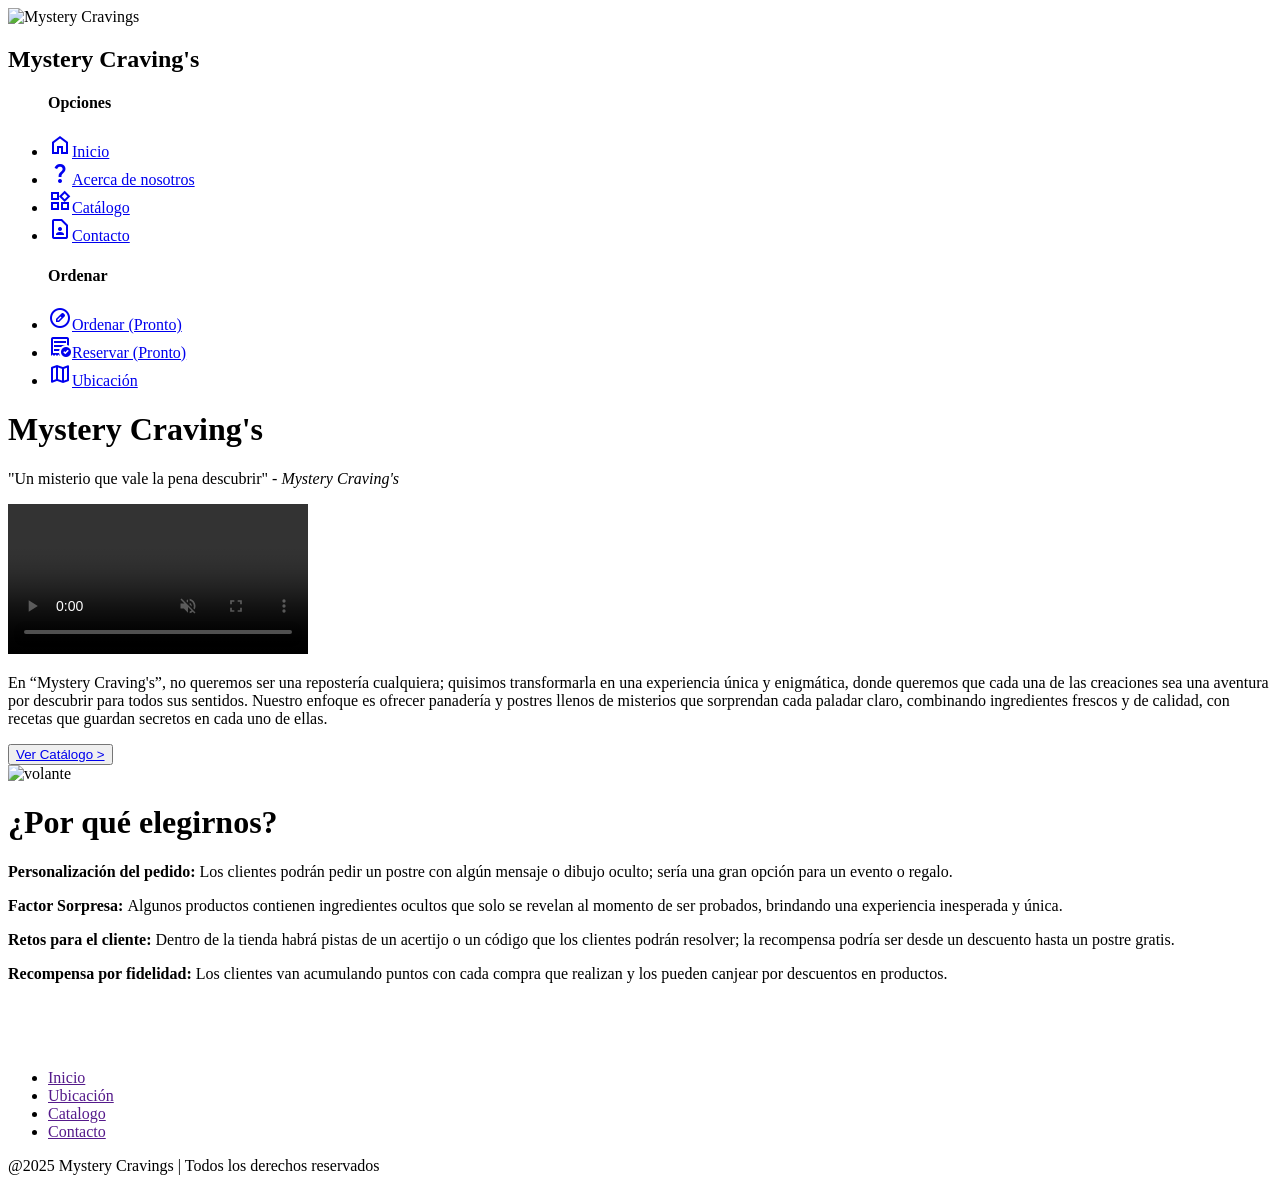
==== Index.html @ 8db74a21 "Create Index.html" ====
<!DOCTYPE html>
<html lang="es">
<head>
    <meta charset="UTF-8">
    <meta name="viewport" content="width=device-width, initial-scale=1.0">
    <title>Mystery Craving's</title>
    <!--PARA LOS ICONOS EN GOOGLE-->
    <link rel="stylesheet" href="https://fonts.googleapis.com/css2?family=Material+Symbols+Outlined:opsz,wght,FILL,GRAD@20..48,100..700,0..1,-50..200" />
    <link rel="stylesheet" href="estilos.css">
    <link rel="shortcut icon" href="MCLOGO.ico" type="image/x-icon">
</head>
<body>
<aside class="Barra-Lateral">
<div class="Barra-lateral_encabezado">
    <img src="MCLOGO.png" alt="Mystery Cravings">
    <h2>Mystery Craving's</h2>
</div>
<!--EL MENÚ SERÁ LATERAL-->
<ul class="barra_links">
    <h4>Opciones</h4>
    <li>
        <a href="Index.html"><span class="material-symbols-outlined">
            home
            </span>Inicio</a>
    </li>
    <li>
        <a href="Nosotros.html"><span class="material-symbols-outlined">
            question_mark
            </span>Acerca de nosotros</a>
    </li>
    <li>
        <a href="catalogo.html"><span class="material-symbols-outlined">
            widgets
            </span>Catálogo</a>
    </li>
    <li>
        <a href="contacto.html"><span class="material-symbols-outlined">
            contact_page
            </span>Contacto</a>
    </li>
    <h4>Ordenar</h4>
    <li>
        <a href="#"><span class="material-symbols-outlined">
            draft_orders
            </span>Ordenar (Pronto)</a>
    </li>
    <li>
        <a href="#"><span class="material-symbols-outlined">
            order_approve
            </span>Reservar (Pronto)</a>
    </li>
    <li>
        <a href="ubicacion.html"><span class="material-symbols-outlined">
            map
            </span>Ubicación</a>
    </li>
</ul>
</aside>
<!--AQUI TERMINA EL MENU Y EMPIEZA YA EL RESTO DE LA PAGINA-->
<h1>Mystery Craving's</h1>
<p class="eslogan">"Un misterio que vale la pena descubrir" - <i>Mystery Craving's</i></p>
    <video id="video" autoplay muted controls>
        <source src="My Movie.mp4" type="video/mp4">
    </video>
<!--QUE DESTACA A MYSTERY CRAVINGS-->
<P class="propuesta">En “Mystery Craving's”, no queremos ser una repostería cualquiera; quisimos transformarla en una experiencia única y enigmática, donde queremos que cada una de las creaciones sea una aventura por descubrir para todos sus sentidos. Nuestro enfoque es ofrecer panadería y postres llenos de misterios que sorprendan cada paladar claro, combinando ingredientes frescos y de calidad, con recetas que guardan secretos en cada uno de ellas.</P>
<!--BOTONES-->
<button  class="vercatalogo"><a href="catalogo.html">Ver Catálogo   ></a></button>
<!--VOLANTE PUBLICITARIO-->
<div class="volante">
    <img src="volante.jpg" alt="volante" width="900px">
</div>

<!--NOS DIFERENCIAMOS DE...-->
<h1 class="elegirnos">¿Por qué elegirnos?</h1>
<P class="diferenciamos"><b>Personalización del pedido: </b>Los clientes podrán pedir un postre con algún mensaje o dibujo oculto; sería una gran opción para un evento o regalo.</P>
<P class="diferenciamosDos"><b>Factor Sorpresa: </b> Algunos productos contienen ingredientes ocultos que solo se revelan al momento de ser probados, brindando una experiencia inesperada y única.</P>
<P class="diferenciamos"><b>Retos para el cliente: </b>Dentro de la tienda habrá pistas de un acertijo o un código que los clientes podrán resolver; la recompensa podría ser desde un descuento hasta un postre gratis.</P>
<P class="diferenciamosDos"><b>Recompensa por fidelidad: </b>Los clientes van acumulando puntos con cada compra que realizan y los pueden canjear por descuentos en productos.</P>

<br><br><br>



<!--AQUI VA EL PIE DE LA PAGINA -->
<footer class="Pie-Pagina">

    <ul class="menu">
        <li class="menupie">
          <a href="" class="menu-icono"> Inicio </a>
        </li>

        <li class="menupie">
            <a href="" class="menu-icono"> Ubicación</a>
          </li>

          <li class="menupie">
            <a href="" class="menu-icono"> Catalogo</a>
          </li>

          <li class="menupie">
            <a href="" class="menu-icono"> Contacto </a>
          </li>
      </ul>
      <p class="derechos">@2025 Mystery Cravings | Todos los derechos reservados</p>
</footer>
</body>
</html>
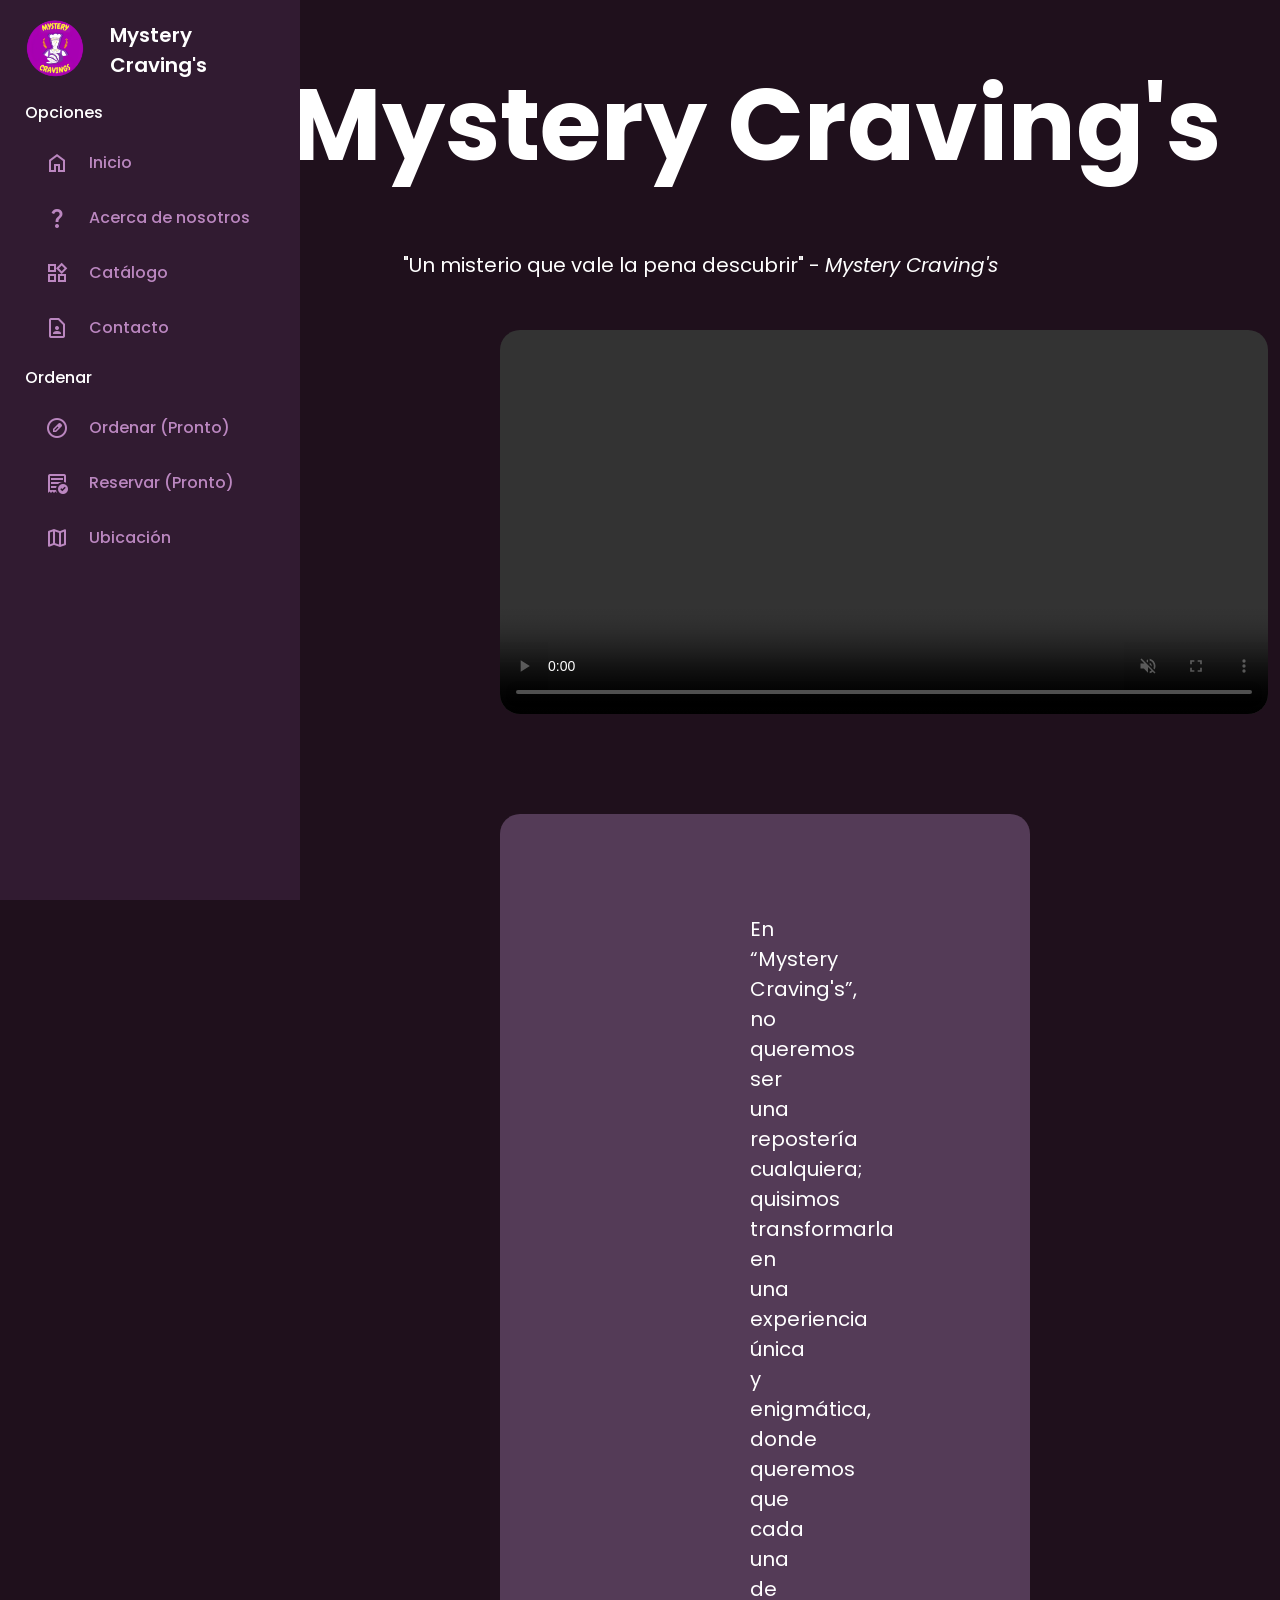
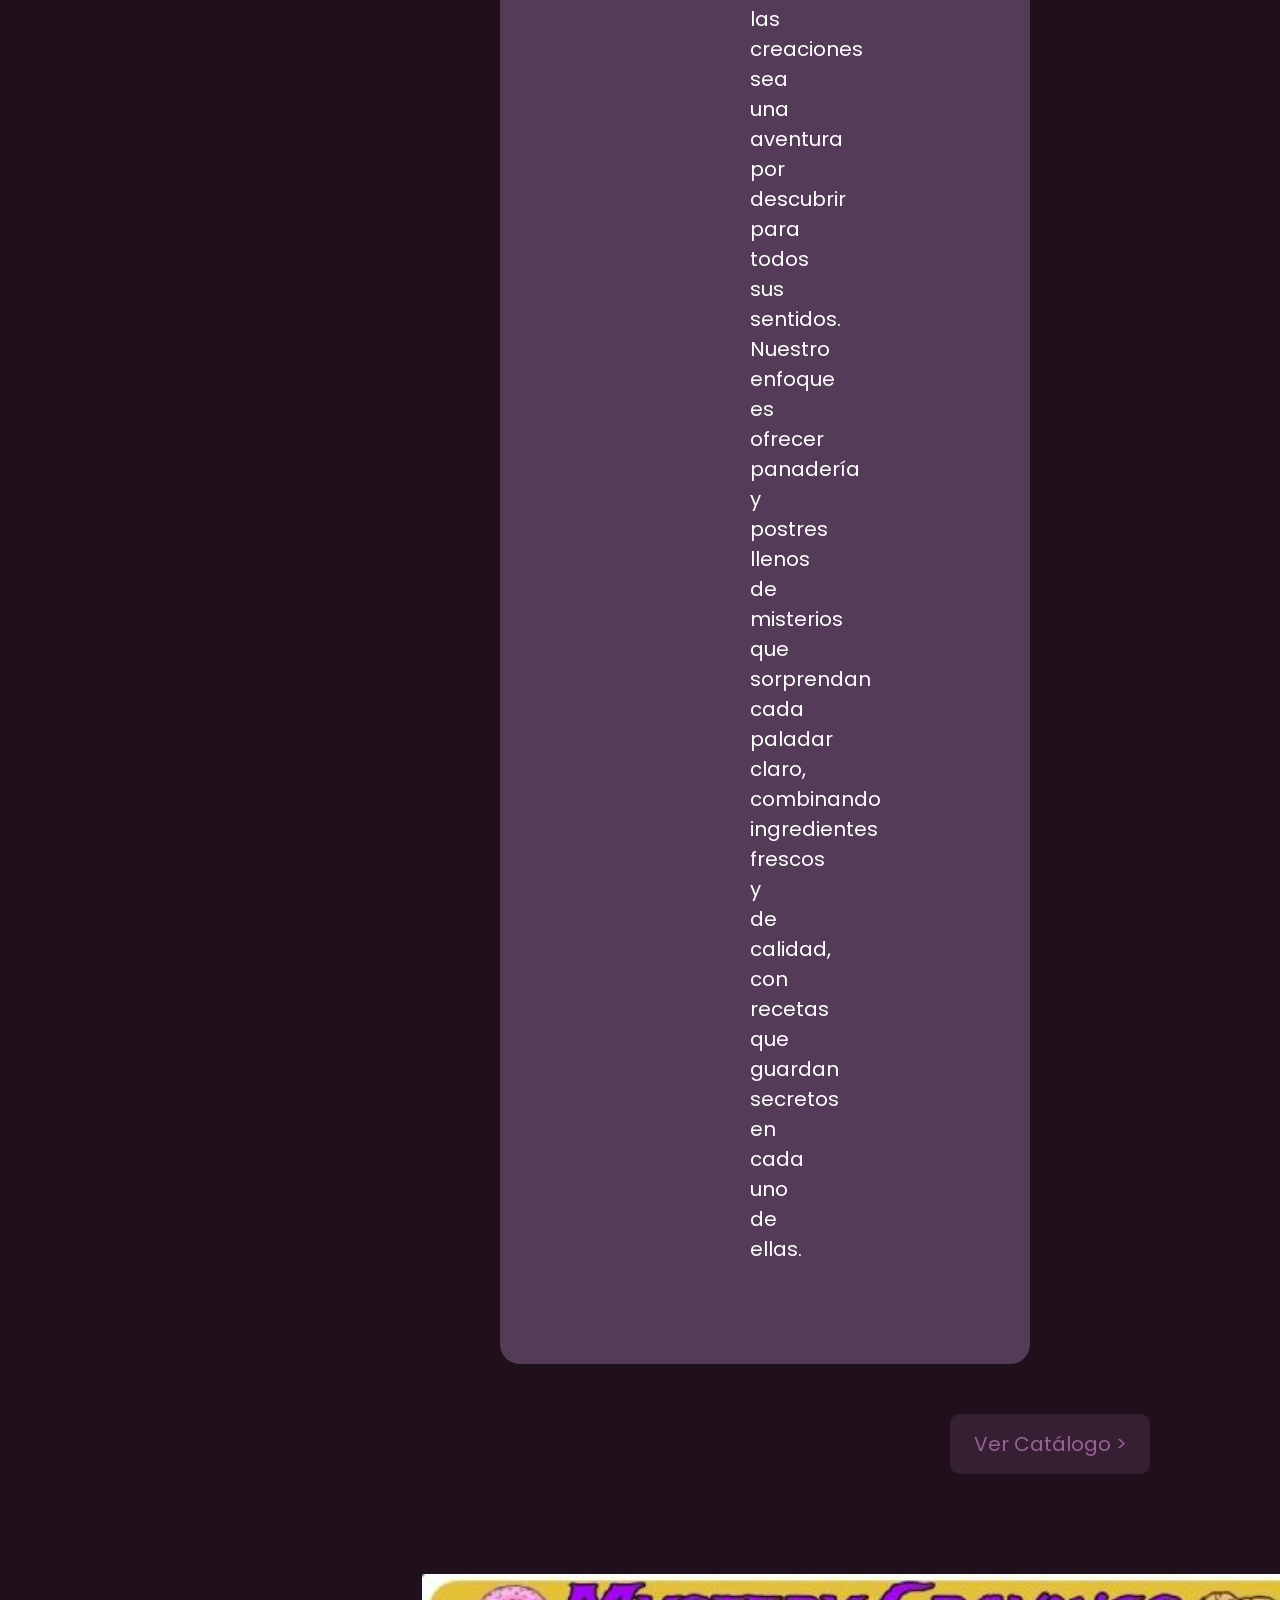
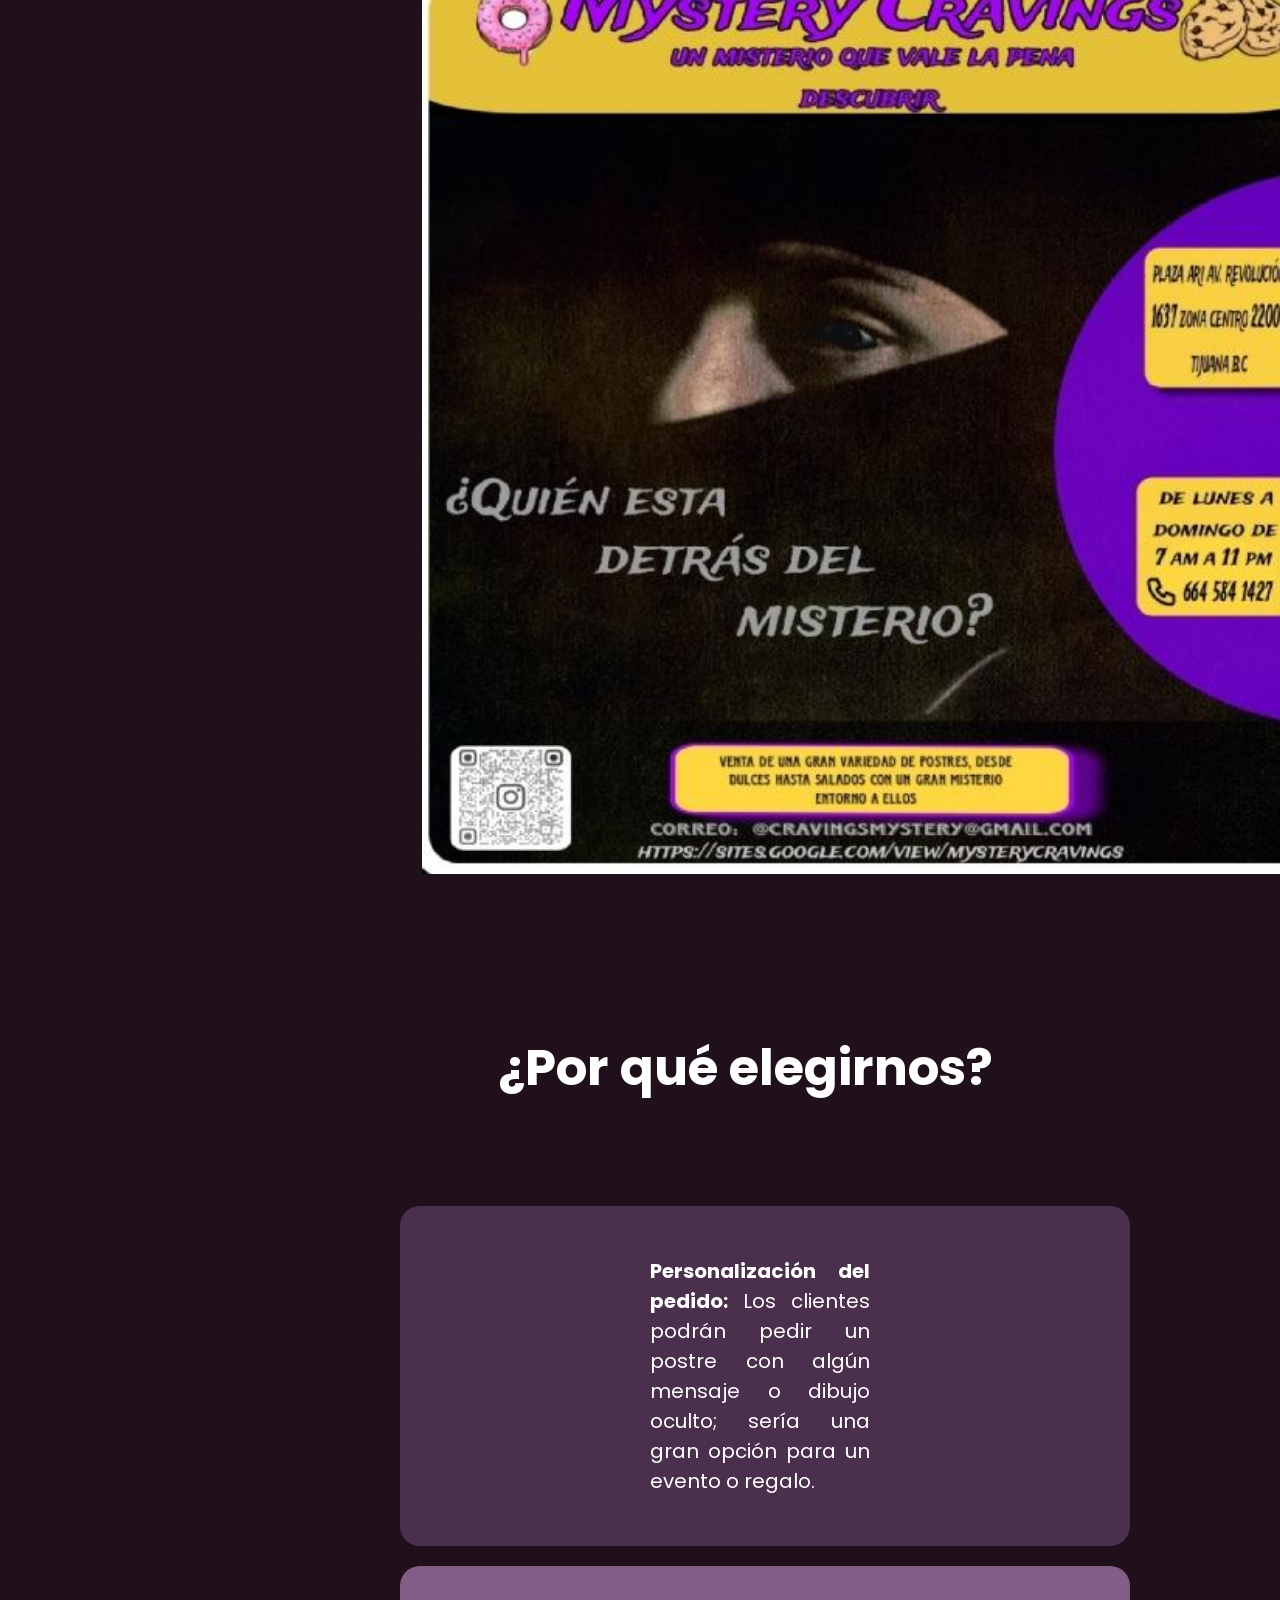
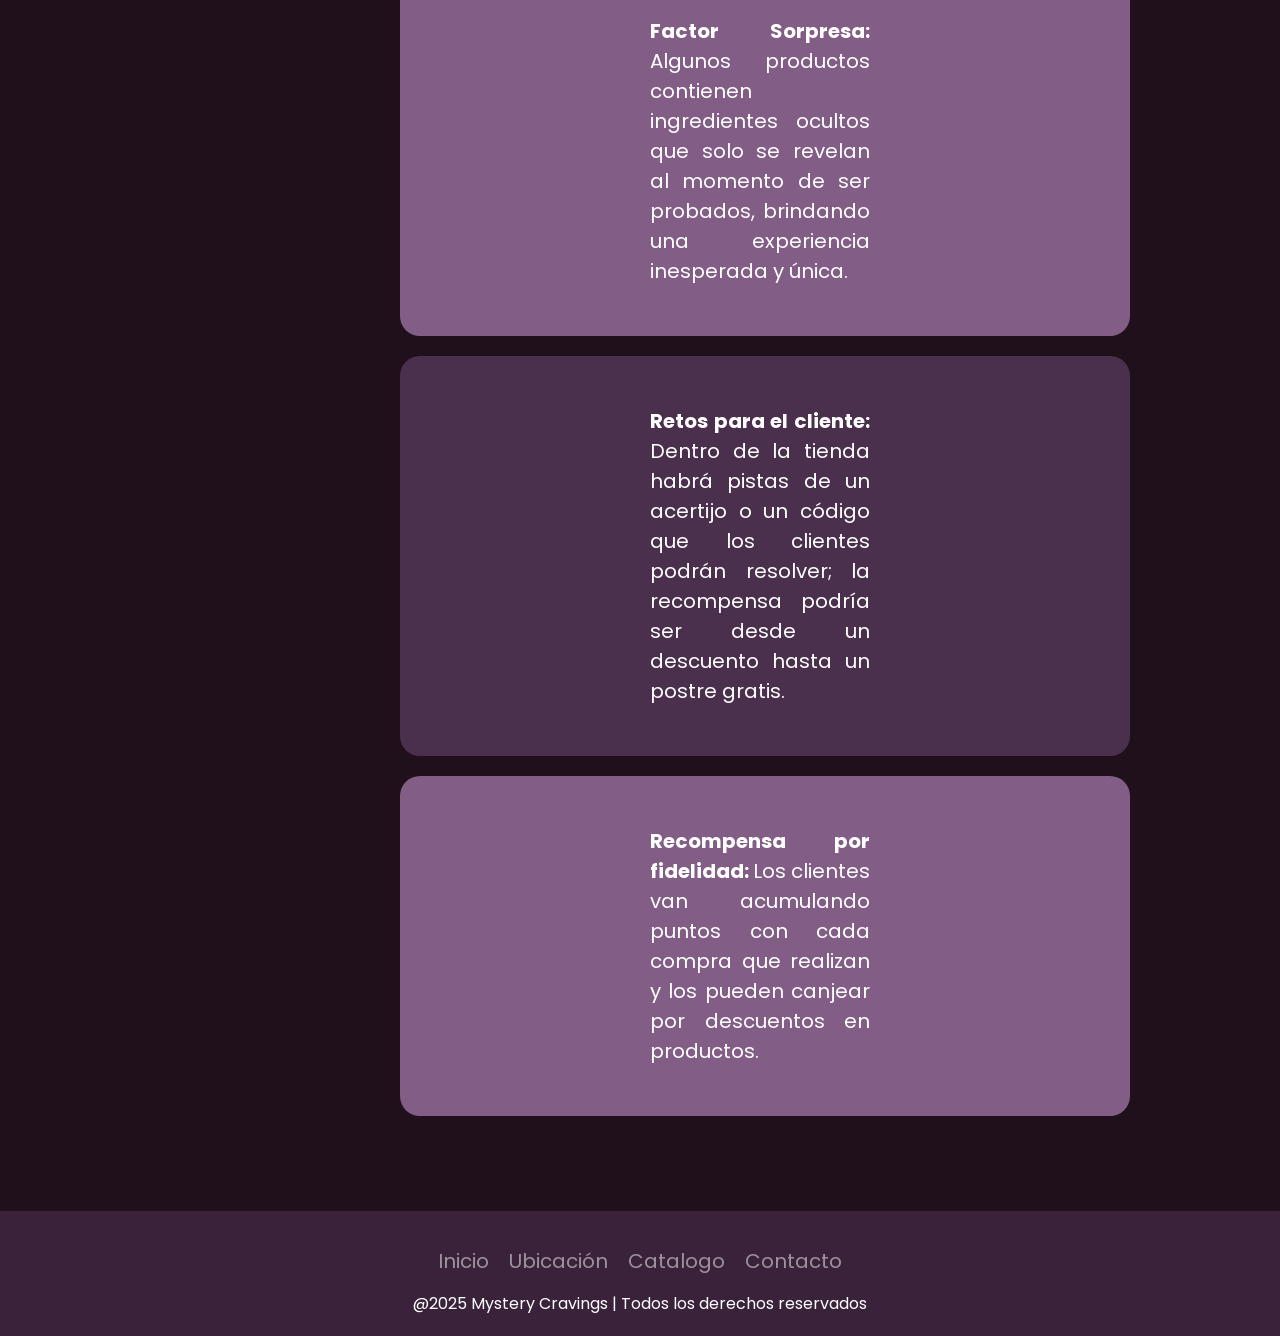
==== commit 40ce08e4: "Add files via upload" ====
--- a/Index.html
+++ b/Index.html
@@ -1,108 +1,108 @@
-<!DOCTYPE html>
-<html lang="es">
-<head>
-    <meta charset="UTF-8">
-    <meta name="viewport" content="width=device-width, initial-scale=1.0">
-    <title>Mystery Craving's</title>
-    <!--PARA LOS ICONOS EN GOOGLE-->
-    <link rel="stylesheet" href="https://fonts.googleapis.com/css2?family=Material+Symbols+Outlined:opsz,wght,FILL,GRAD@20..48,100..700,0..1,-50..200" />
-    <link rel="stylesheet" href="estilos.css">
-    <link rel="shortcut icon" href="MCLOGO.ico" type="image/x-icon">
-</head>
-<body>
-<aside class="Barra-Lateral">
-<div class="Barra-lateral_encabezado">
-    <img src="MCLOGO.png" alt="Mystery Cravings">
-    <h2>Mystery Craving's</h2>
-</div>
-<!--EL MENÚ SERÁ LATERAL-->
-<ul class="barra_links">
-    <h4>Opciones</h4>
-    <li>
-        <a href="Index.html"><span class="material-symbols-outlined">
-            home
-            </span>Inicio</a>
-    </li>
-    <li>
-        <a href="Nosotros.html"><span class="material-symbols-outlined">
-            question_mark
-            </span>Acerca de nosotros</a>
-    </li>
-    <li>
-        <a href="catalogo.html"><span class="material-symbols-outlined">
-            widgets
-            </span>Catálogo</a>
-    </li>
-    <li>
-        <a href="contacto.html"><span class="material-symbols-outlined">
-            contact_page
-            </span>Contacto</a>
-    </li>
-    <h4>Ordenar</h4>
-    <li>
-        <a href="#"><span class="material-symbols-outlined">
-            draft_orders
-            </span>Ordenar (Pronto)</a>
-    </li>
-    <li>
-        <a href="#"><span class="material-symbols-outlined">
-            order_approve
-            </span>Reservar (Pronto)</a>
-    </li>
-    <li>
-        <a href="ubicacion.html"><span class="material-symbols-outlined">
-            map
-            </span>Ubicación</a>
-    </li>
-</ul>
-</aside>
-<!--AQUI TERMINA EL MENU Y EMPIEZA YA EL RESTO DE LA PAGINA-->
-<h1>Mystery Craving's</h1>
-<p class="eslogan">"Un misterio que vale la pena descubrir" - <i>Mystery Craving's</i></p>
-    <video id="video" autoplay muted controls>
-        <source src="My Movie.mp4" type="video/mp4">
-    </video>
-<!--QUE DESTACA A MYSTERY CRAVINGS-->
-<P class="propuesta">En “Mystery Craving's”, no queremos ser una repostería cualquiera; quisimos transformarla en una experiencia única y enigmática, donde queremos que cada una de las creaciones sea una aventura por descubrir para todos sus sentidos. Nuestro enfoque es ofrecer panadería y postres llenos de misterios que sorprendan cada paladar claro, combinando ingredientes frescos y de calidad, con recetas que guardan secretos en cada uno de ellas.</P>
-<!--BOTONES-->
-<button  class="vercatalogo"><a href="catalogo.html">Ver Catálogo   ></a></button>
-<!--VOLANTE PUBLICITARIO-->
-<div class="volante">
-    <img src="volante.jpg" alt="volante" width="900px">
-</div>
-
-<!--NOS DIFERENCIAMOS DE...-->
-<h1 class="elegirnos">¿Por qué elegirnos?</h1>
-<P class="diferenciamos"><b>Personalización del pedido: </b>Los clientes podrán pedir un postre con algún mensaje o dibujo oculto; sería una gran opción para un evento o regalo.</P>
-<P class="diferenciamosDos"><b>Factor Sorpresa: </b> Algunos productos contienen ingredientes ocultos que solo se revelan al momento de ser probados, brindando una experiencia inesperada y única.</P>
-<P class="diferenciamos"><b>Retos para el cliente: </b>Dentro de la tienda habrá pistas de un acertijo o un código que los clientes podrán resolver; la recompensa podría ser desde un descuento hasta un postre gratis.</P>
-<P class="diferenciamosDos"><b>Recompensa por fidelidad: </b>Los clientes van acumulando puntos con cada compra que realizan y los pueden canjear por descuentos en productos.</P>
-
-<br><br><br>
-
-
-
-<!--AQUI VA EL PIE DE LA PAGINA -->
-<footer class="Pie-Pagina">
-
-    <ul class="menu">
-        <li class="menupie">
-          <a href="" class="menu-icono"> Inicio </a>
-        </li>
-
-        <li class="menupie">
-            <a href="" class="menu-icono"> Ubicación</a>
-          </li>
-
-          <li class="menupie">
-            <a href="" class="menu-icono"> Catalogo</a>
-          </li>
-
-          <li class="menupie">
-            <a href="" class="menu-icono"> Contacto </a>
-          </li>
-      </ul>
-      <p class="derechos">@2025 Mystery Cravings | Todos los derechos reservados</p>
-</footer>
-</body>
-</html>
+<!DOCTYPE html>
+<html lang="es">
+<head>
+    <meta charset="UTF-8">
+    <meta name="viewport" content="width=device-width, initial-scale=1.0">
+    <title>Mystery Craving's</title>
+    <!--PARA LOS ICONOS EN GOOGLE-->
+    <link rel="stylesheet" href="https://fonts.googleapis.com/css2?family=Material+Symbols+Outlined:opsz,wght,FILL,GRAD@20..48,100..700,0..1,-50..200" />
+    <link rel="stylesheet" href="estilos.css">
+    <link rel="shortcut icon" href="MCLOGO.ico" type="image/x-icon">
+</head>
+<body>
+<aside class="Barra-Lateral">
+<div class="Barra-lateral_encabezado">
+    <img src="MCLOGO.png" alt="Mystery Cravings">
+    <h2>Mystery Craving's</h2>
+</div>
+<!--EL MENÚ SERÁ LATERAL-->
+<ul class="barra_links">
+    <h4>Opciones</h4>
+    <li>
+        <a href="Index.html"><span class="material-symbols-outlined">
+            home
+            </span>Inicio</a>
+    </li>
+    <li>
+        <a href="Nosotros.html"><span class="material-symbols-outlined">
+            question_mark
+            </span>Acerca de nosotros</a>
+    </li>
+    <li>
+        <a href="catalogo.html"><span class="material-symbols-outlined">
+            widgets
+            </span>Catálogo</a>
+    </li>
+    <li>
+        <a href="contacto.html"><span class="material-symbols-outlined">
+            contact_page
+            </span>Contacto</a>
+    </li>
+    <h4>Ordenar</h4>
+    <li>
+        <a href="#"><span class="material-symbols-outlined">
+            draft_orders
+            </span>Ordenar (Pronto)</a>
+    </li>
+    <li>
+        <a href="#"><span class="material-symbols-outlined">
+            order_approve
+            </span>Reservar (Pronto)</a>
+    </li>
+    <li>
+        <a href="ubicacion.html"><span class="material-symbols-outlined">
+            map
+            </span>Ubicación</a>
+    </li>
+</ul>
+</aside>
+<!--AQUI TERMINA EL MENU Y EMPIEZA YA EL RESTO DE LA PAGINA-->
+<h1>Mystery Craving's</h1>
+<p class="eslogan">"Un misterio que vale la pena descubrir" - <i>Mystery Craving's</i></p>
+    <video id="video" autoplay muted controls>
+        <source src="My Movie.mp4" type="video/mp4">
+    </video>
+<!--QUE DESTACA A MYSTERY CRAVINGS-->
+<P class="propuesta">En “Mystery Craving's”, no queremos ser una repostería cualquiera; quisimos transformarla en una experiencia única y enigmática, donde queremos que cada una de las creaciones sea una aventura por descubrir para todos sus sentidos. Nuestro enfoque es ofrecer panadería y postres llenos de misterios que sorprendan cada paladar claro, combinando ingredientes frescos y de calidad, con recetas que guardan secretos en cada uno de ellas.</P>
+<!--BOTONES-->
+<button  class="vercatalogo"><a href="catalogo.html">Ver Catálogo   ></a></button>
+<!--VOLANTE PUBLICITARIO-->
+<div class="volante">
+    <img src="volante.jpg" alt="volante" width="900px">
+</div>
+
+<!--NOS DIFERENCIAMOS DE...-->
+<h1 class="elegirnos">¿Por qué elegirnos?</h1>
+<P class="diferenciamos"><b>Personalización del pedido: </b>Los clientes podrán pedir un postre con algún mensaje o dibujo oculto; sería una gran opción para un evento o regalo.</P>
+<P class="diferenciamosDos"><b>Factor Sorpresa: </b> Algunos productos contienen ingredientes ocultos que solo se revelan al momento de ser probados, brindando una experiencia inesperada y única.</P>
+<P class="diferenciamos"><b>Retos para el cliente: </b>Dentro de la tienda habrá pistas de un acertijo o un código que los clientes podrán resolver; la recompensa podría ser desde un descuento hasta un postre gratis.</P>
+<P class="diferenciamosDos"><b>Recompensa por fidelidad: </b>Los clientes van acumulando puntos con cada compra que realizan y los pueden canjear por descuentos en productos.</P>
+
+<br><br><br>
+
+
+
+<!--AQUI VA EL PIE DE LA PAGINA -->
+<footer class="Pie-Pagina">
+
+    <ul class="menu">
+        <li class="menupie">
+          <a href="" class="menu-icono"> Inicio </a>
+        </li>
+
+        <li class="menupie">
+            <a href="" class="menu-icono"> Ubicación</a>
+          </li>
+
+          <li class="menupie">
+            <a href="" class="menu-icono"> Catalogo</a>
+          </li>
+
+          <li class="menupie">
+            <a href="" class="menu-icono"> Contacto </a>
+          </li>
+      </ul>
+      <p class="derechos">@2025 Mystery Cravings | Todos los derechos reservados</p>
+</footer>
+</body>
+</html>
--- a/estilos.css
+++ b/estilos.css
@@ -0,0 +1,273 @@
+/*IMPORTANDO FUENTES DE GOOGLE*/
+@import url("https://fonts.googleapis.com/css2?family=Poppins:ital,wght@0,100;0,200;0,300;0,400;0,500;0,600;0,700;0,800;0,900;1,100;1,200;1,300;1,400;1,500;1,600;1,700;1,800;1,900&display=swap");
+
+*{
+    margin: 0;
+    padding: 0;
+    box-sizing: border-box;
+    font-family: "Poppins", sans-serif;
+}
+
+/*PARA EL LOGO*/
+.Barra-lateral_encabezado img{
+    width: 60px;
+    border-radius: 50%;
+}
+
+
+/*PARA EL BODY*/
+body{
+    background: #1f101c;
+    /*altura minima*/
+    min-height: 100vh;
+}
+
+/*PARA LA BARRA LATERAL O MENÚ */
+
+.Barra-Lateral {
+    position: fixed;
+    top: 0;
+    left: 0;
+    height: 100%;
+    /*ancho del menu*/
+    width: 300px;
+    background: #311b31;
+    padding: 20px 25px;
+}
+
+.Barra-lateral_encabezado{
+    align-items: center;
+    display: flex;
+}
+
+.Barra-lateral_encabezado h2{
+    font-size: 20px;
+    font-weight: 600;
+    color: #fff;
+    margin-left: 25px;
+}
+
+.barra_links{
+    /*quitarle lospuntos de lista*/
+    list-style: none;
+    margin-top: 20px    ;
+}
+.barra_links h4{
+    color: #fff;
+    font-weight: 500;
+    /*MARGEN ENTRE OPCIOENS*/
+    margin: 10px 0 ;
+    /*PARA ESPACIOS EN BLANCO*/
+    white-space: nowrap;
+}
+
+.barra_links li a{
+    display: flex;
+    align-items: center;
+    /*espacio entre las opciones*/
+    gap: 0 20px;
+    color: #bb87c0;
+    font-weight: 500;
+    padding: 15px 20px;
+    /*ára quiatar las lineas que subrayan las opciones*/
+    text-decoration: none;
+    white-space: nowrap;
+}
+
+.barra_links li a:hover{
+    background: #bb87c0;
+    color: #ffffff;
+    border-radius: 15px;
+    transition: all 0.5s;
+}
+
+/*PARA EL RESTO DE LA PAGINA*/
+
+/*TITULO*/
+h1{
+    text-align: center;
+    padding-top: 50px;
+    padding-left: 140px;
+    margin-left: 90px;
+    font-size: 100px;
+    color: white;
+}
+
+video{
+    width: 60%;
+    max-width: 800%;
+    display: block;
+    margin: 50px auto;
+    padding-left:0px;
+    margin-left: 500px;
+    border-radius: 20px;
+}
+
+.eslogan{
+    text-align: center;
+    padding-top: 50px;
+    padding-left: 120px;
+    font-size: 20px;
+    color: white;
+}
+
+.propuesta{
+    text-align: center;
+    margin-top: 100px;
+    margin-left: 120px;
+    padding-top: 100px;
+    padding-left: 140px;
+    padding-bottom: 100px;
+    color: white;
+    padding-left: 250px;
+    padding-right: 260px;
+    text-align: justify;
+    font-size: 20px;
+    background: #543b57;
+    margin-left: 500px;
+    margin-right: 250px;
+    border-radius: 20px;
+}
+
+/*BOTON PARA VER EL CATALOGO*/
+.vercatalogo{
+    position: relative;
+    align-items: center;
+    margin-top: 50px;
+    margin-left: 950px;
+    width: 200px;
+    height: 60px;
+    background: #361f32;
+    border-radius: 10px;
+    border: none;
+    font-size: 20px;
+    cursor: pointer;
+}
+
+.vercatalogo a{
+    color: rgb(151, 98, 151);
+    text-decoration: none;
+}
+
+.vercatalogo a:hover{
+    color: #311b31;
+}
+
+.vercatalogo:hover{
+    background: white;
+    color: #311b31;
+}
+
+/*VOLANTE*/
+.volante{
+    align-items: center;
+    padding-top: 100px;
+    margin-left: 33%;
+    margin-bottom: 100px;
+}
+
+/*PIE DE PAGINA*/
+
+.Pie-Pagina{
+    position: relative;
+    width: 100%;
+    background: #3a223a;
+    min-height: 100px;
+    padding: 20px 50px;
+    display: flex;
+    justify-content: center;
+    align-items: center;
+    flex-direction: column;
+    
+}
+
+
+/*PARA EL MENÚ DEL FOOTER*/
+.menupie{
+list-style: none;
+}
+
+.menu {
+    display: flex;
+    justify-content: center;
+    position: relative;
+    align-items: center;
+    margin: 10px 0;
+    flex-wrap: wrap;
+  }
+
+.menu-icono{
+    color: white;
+    font-size: 20px;
+    display: inline-block;
+    text-decoration: none;
+    margin: 5px 10px;
+    opacity: 0.5;
+    transition: 0.3s;
+}
+
+.menu-icono:hover{
+    color: #bb87c0;
+}
+.derechos{
+    color: white;
+}
+
+/*EN QUE NOS DIFERENCIAMOS*/
+.diferenciamos{
+    text-align: center;
+    margin-top: 0px;
+    padding-top: 50px;
+    padding-left: 100px;
+    padding-bottom: 50px;
+    color: white;
+    padding-left: 250px;
+    padding-right: 260px;
+    text-align: justify;
+    font-size: 20px;
+    background: #4a304d;
+    margin-left: 400px ;
+    margin-right: 150px;
+    border-radius: 20px;
+    margin-bottom: 20px;
+}
+
+.diferenciamos:hover{
+    background: #fff;
+    color: black;
+    transition: all 0.5s;
+}
+
+.diferenciamosDos{
+    text-align: center;
+    margin-top: 0px;
+    padding-top: 50px;
+    padding-left: 200px;
+    padding-bottom: 50px;
+    color: white;
+    padding-left: 250px;
+    padding-right: 260px;
+    text-align: justify;
+    font-size: 20px;
+    background: #825e86;
+    margin-left: 400px ;
+    margin-right: 150px;
+    border-radius: 20px;
+    margin-bottom: 20px;
+}
+
+.diferenciamosDos:hover{
+    background: #fff;
+    color: black;
+    transition: all 0.5s;
+}
+
+.elegirnos{
+    text-align: center;
+    padding-top: 50px;
+    padding-left: 120px;
+    font-size: 50px;
+    color: white;
+    padding-bottom: 100px;
+}
+
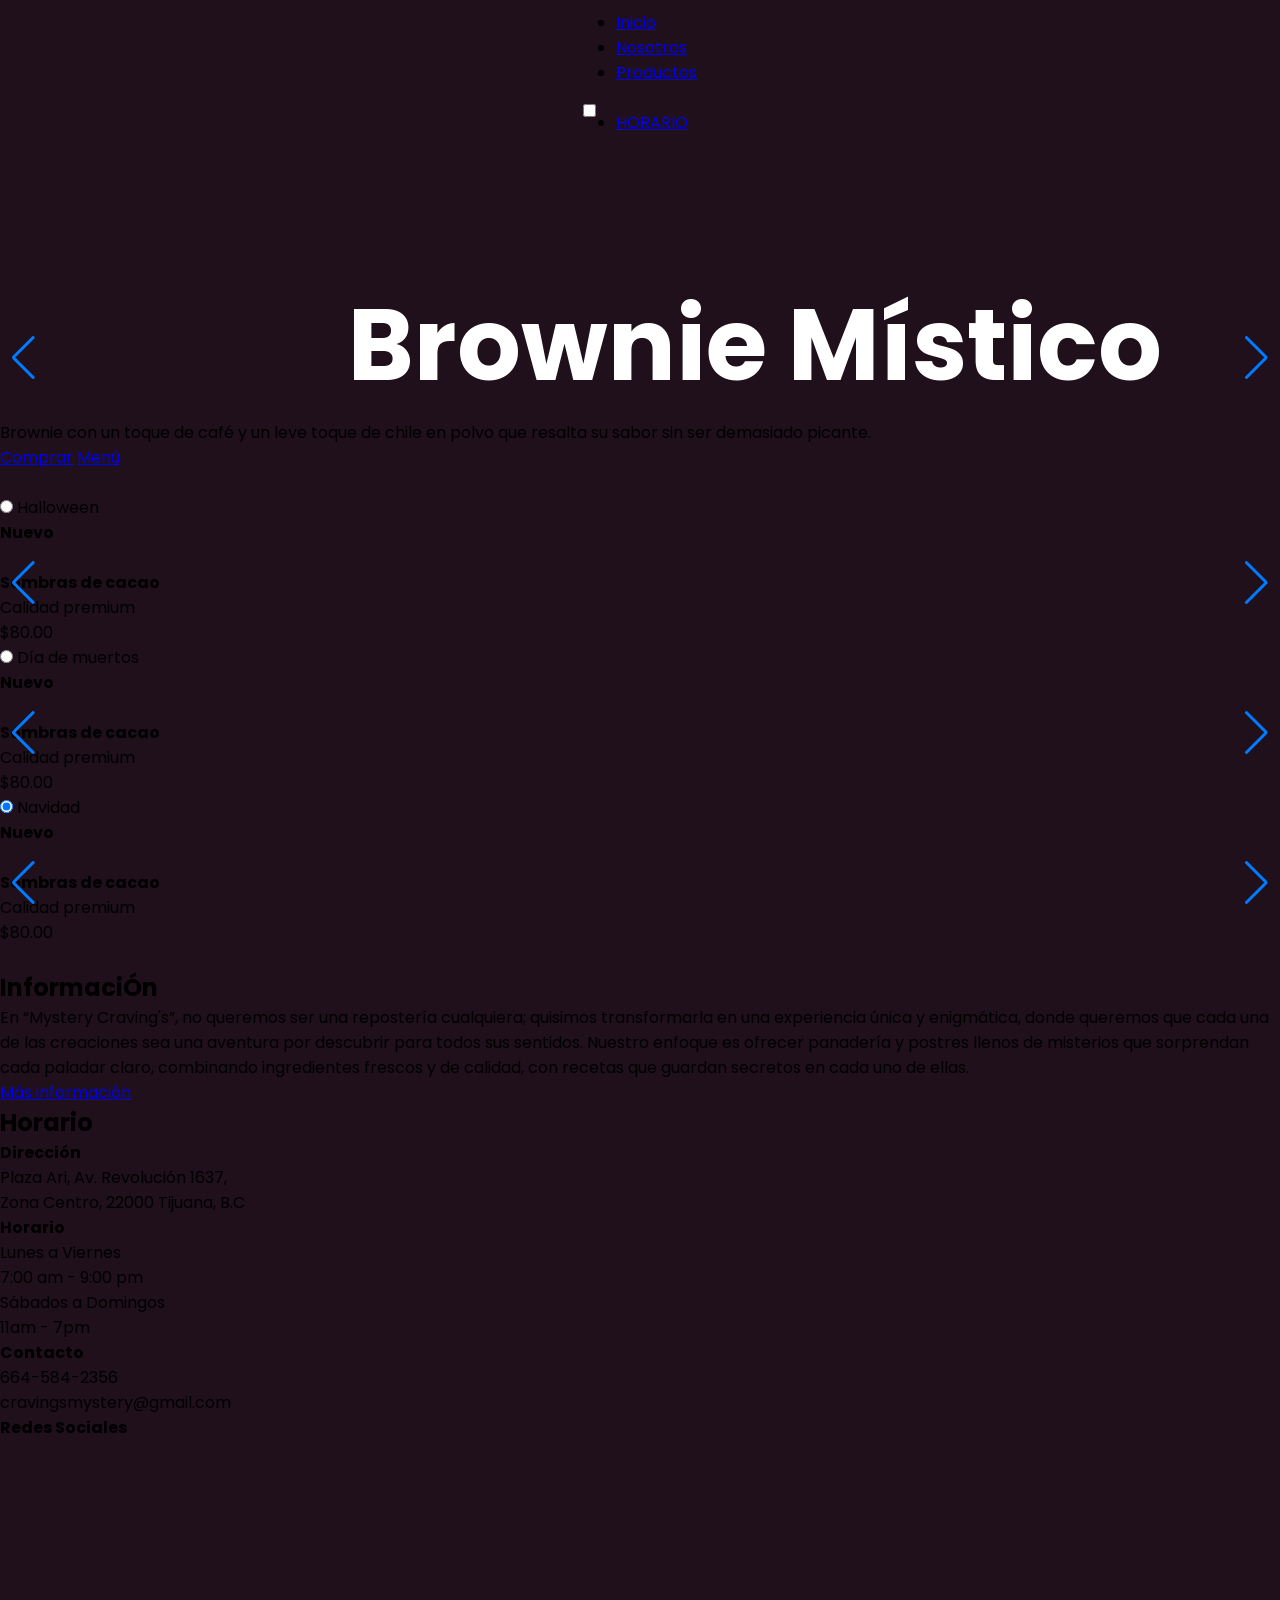
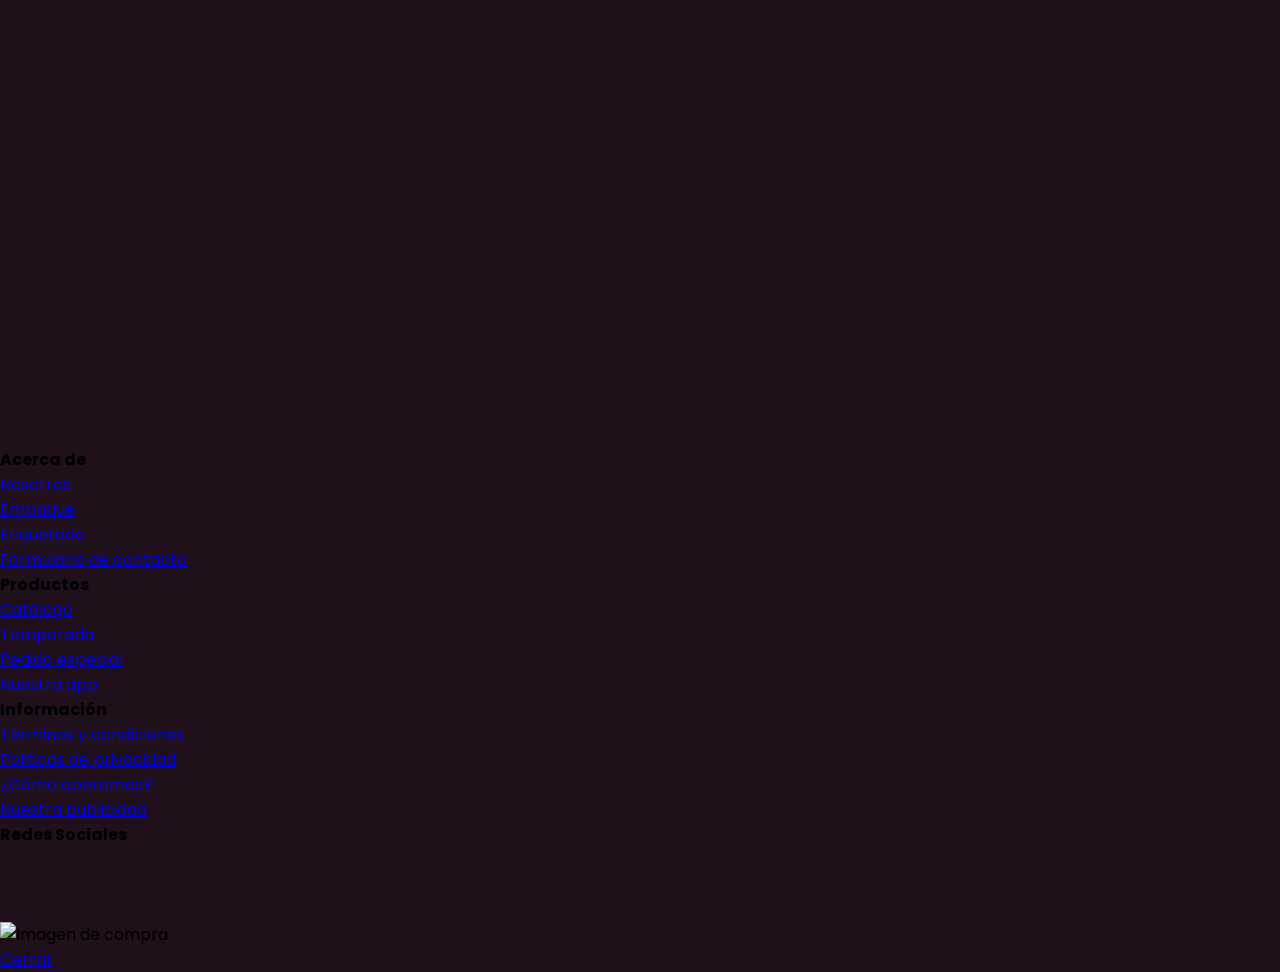
==== commit f196f555: "Update Index.html" ====
--- a/Index.html
+++ b/Index.html
@@ -3,106 +3,494 @@
 <head>
     <meta charset="UTF-8">
     <meta name="viewport" content="width=device-width, initial-scale=1.0">
-    <title>Mystery Craving's</title>
-    <!--PARA LOS ICONOS EN GOOGLE-->
-    <link rel="stylesheet" href="https://fonts.googleapis.com/css2?family=Material+Symbols+Outlined:opsz,wght,FILL,GRAD@20..48,100..700,0..1,-50..200" />
+    <title>Mystery Cravings</title>
+    <!--LINK DE ESTILOS EXTERNOS-->
+    <link rel="stylesheet" href="https://cdn.jsdelivr.net/npm/swiper/swiper-bundle.min.css" />
+    <!--LINK DE ESTILOS LOCALES-->
     <link rel="stylesheet" href="estilos.css">
-    <link rel="shortcut icon" href="MCLOGO.ico" type="image/x-icon">
+    <link rel="shortcut icon" href="LOGO-MC-P.ico" type="image/x-icon">
 </head>
 <body>
-<aside class="Barra-Lateral">
-<div class="Barra-lateral_encabezado">
-    <img src="MCLOGO.png" alt="Mystery Cravings">
-    <h2>Mystery Craving's</h2>
-</div>
-<!--EL MENÚ SERÁ LATERAL-->
-<ul class="barra_links">
-    <h4>Opciones</h4>
-    <li>
-        <a href="Index.html"><span class="material-symbols-outlined">
-            home
-            </span>Inicio</a>
-    </li>
-    <li>
-        <a href="Nosotros.html"><span class="material-symbols-outlined">
-            question_mark
-            </span>Acerca de nosotros</a>
-    </li>
-    <li>
-        <a href="catalogo.html"><span class="material-symbols-outlined">
-            widgets
-            </span>Catálogo</a>
-    </li>
-    <li>
-        <a href="contacto.html"><span class="material-symbols-outlined">
-            contact_page
-            </span>Contacto</a>
-    </li>
-    <h4>Ordenar</h4>
-    <li>
-        <a href="#"><span class="material-symbols-outlined">
-            draft_orders
-            </span>Ordenar (Pronto)</a>
-    </li>
-    <li>
-        <a href="#"><span class="material-symbols-outlined">
-            order_approve
-            </span>Reservar (Pronto)</a>
-    </li>
-    <li>
-        <a href="ubicacion.html"><span class="material-symbols-outlined">
-            map
-            </span>Ubicación</a>
-    </li>
-</ul>
-</aside>
-<!--AQUI TERMINA EL MENU Y EMPIEZA YA EL RESTO DE LA PAGINA-->
-<h1>Mystery Craving's</h1>
-<p class="eslogan">"Un misterio que vale la pena descubrir" - <i>Mystery Craving's</i></p>
-    <video id="video" autoplay muted controls>
-        <source src="My Movie.mp4" type="video/mp4">
-    </video>
-<!--QUE DESTACA A MYSTERY CRAVINGS-->
-<P class="propuesta">En “Mystery Craving's”, no queremos ser una repostería cualquiera; quisimos transformarla en una experiencia única y enigmática, donde queremos que cada una de las creaciones sea una aventura por descubrir para todos sus sentidos. Nuestro enfoque es ofrecer panadería y postres llenos de misterios que sorprendan cada paladar claro, combinando ingredientes frescos y de calidad, con recetas que guardan secretos en cada uno de ellas.</P>
-<!--BOTONES-->
-<button  class="vercatalogo"><a href="catalogo.html">Ver Catálogo   ></a></button>
-<!--VOLANTE PUBLICITARIO-->
-<div class="volante">
-    <img src="volante.jpg" alt="volante" width="900px">
-</div>
-
-<!--NOS DIFERENCIAMOS DE...-->
-<h1 class="elegirnos">¿Por qué elegirnos?</h1>
-<P class="diferenciamos"><b>Personalización del pedido: </b>Los clientes podrán pedir un postre con algún mensaje o dibujo oculto; sería una gran opción para un evento o regalo.</P>
-<P class="diferenciamosDos"><b>Factor Sorpresa: </b> Algunos productos contienen ingredientes ocultos que solo se revelan al momento de ser probados, brindando una experiencia inesperada y única.</P>
-<P class="diferenciamos"><b>Retos para el cliente: </b>Dentro de la tienda habrá pistas de un acertijo o un código que los clientes podrán resolver; la recompensa podría ser desde un descuento hasta un postre gratis.</P>
-<P class="diferenciamosDos"><b>Recompensa por fidelidad: </b>Los clientes van acumulando puntos con cada compra que realizan y los pueden canjear por descuentos en productos.</P>
-
-<br><br><br>
-
-
-
-<!--AQUI VA EL PIE DE LA PAGINA -->
-<footer class="Pie-Pagina">
-
-    <ul class="menu">
-        <li class="menupie">
-          <a href="" class="menu-icono"> Inicio </a>
-        </li>
-
-        <li class="menupie">
-            <a href="" class="menu-icono"> Ubicación</a>
-          </li>
-
-          <li class="menupie">
-            <a href="" class="menu-icono"> Catalogo</a>
-          </li>
-
-          <li class="menupie">
-            <a href="" class="menu-icono"> Contacto </a>
-          </li>
-      </ul>
-      <p class="derechos">@2025 Mystery Cravings | Todos los derechos reservados</p>
-</footer>
+    <header>
+
+        <div class="menu container">
+
+            <img class="logo-1 " src="images/Mystery Cravings LOGO.svg" alt="">
+            <input type="checkbox" id="menu">
+        <label for="menu">
+            <img src="images/menu.png"  class="menu-icono" alt="">
+        </label>
+        <nav class="navbar">
+            <div class="menu-1">
+                <ul>
+                    <li><a href="Index.html">Inicio</a></li>
+                    <li><a href="Nosotros.html">Nosotros</a></li>
+                    <li><a href="productos.html">Productos</a></li>
+                </ul>
+            </div>
+
+            <!--PARA EL MENU DEL LADO IZQUIERO-->
+            <img class="logo-2" src="images/Mystery Cravings LOGO.svg" alt="">
+            <div class="menu-2">
+                <ul>
+                    <li><a href="#horario">HORARIO</a></li>
+                </ul>
+                <div class="socials"><!--REDES SOCIALES-->
+                    <a href="#">
+                        <div class="social">
+                            <img src="images/s1.svg" alt="">
+                        </div>
+                    </a>
+                    <a href="#">
+                        <div class="social">
+                            <img src="images/s2.svg" alt="">
+                        </div>
+                    </a>
+                    <a target="_blank" href="https://www.instagram.com/mystery_cravingstj">
+                        <div class="social">
+                            <img src="images/s3.svg" alt="">
+                        </div>
+                    </a> 
+                </div>
+            </div>
+        </nav>
+    </div>
+
+    <!--CONTAINER-->
+     <div class="header-content container">
+
+        <div class="swiper mySwiper-1">
+            <div class="swiper-wrapper">
+                <!--SLIDER 1-->
+                <div class="swiper-slide">
+                    <div class="slider">
+                        <div class="slider-txt">
+                            <h1>Brownie Místico</h1>
+                            <p>
+                                Brownie con un toque de café y un leve toque de chile en polvo que resalta su sabor sin ser demasiado picante. 
+                            </p>
+                            <div class="botones">
+                                <a href="#" class="btn-1" id="btn-comprar" data-popup="true">Comprar</a>
+                                <a href="productos.html" class="btn-1">Menú</a>
+                            </div>
+                        </div>
+                        <div class="slider-img">
+                            <img src="images/BROWNIE MYSTICO.png" alt="">
+                        </div>
+                    </div>
+                </div>
+                <!--SLIDER 2-->
+                <div class="swiper-slide">
+                    <div class="slider">
+                        <div class="slider-txt">
+                            <h1>Sombras de cacao</h1>
+                            <p>
+                                Con un ligero toque de jengibre. Se sirve con crema batida y cacao espolvoreado en forma de una silueta misteriosa.
+                            </p>
+                            <div class="botones">
+                                <a href="#" class="btn-1" id="btn-comprar" data-popup="true">Comprar</a>
+                                <a href="productos.html" class="btn-1">Menú</a>
+                            </div>
+                        </div>
+                        <div class="slider-img">
+                            <img src="images/SOMBRAS DE CACAO.png" alt="">
+                        </div>
+                    </div>
+                </div>
+                <!--SLIDER 2-->
+                <div class="swiper-slide">
+                    <div class="slider">
+                        <div class="slider-txt">
+                            <h1>Encanto Carmesí</h1>
+                            <p>
+                                Cheesecake de frutps rojos, cada porción tiene un toque extra de un ingrediente sorpresa (canela, ralladura de limón o un ligero toque de picante).
+                            </p>
+                            <div class="botones">
+                                <a href="#" class="btn-1" id="btn-comprar" data-popup="true" >Comprar</a>
+                                <a href="productos.html" class="btn-1">Menú</a>
+                            </div>
+                        </div>
+                        <div class="slider-img">
+                            <img src="images/ENCANTO CARMESÍ.png" alt="">
+                        </div>
+                    </div>
+                </div>
+
+            </div>
+            <div class="swiper-button-next"></div>
+            <div class="swiper-button-prev"></div>
+            <div class="swiper-pagination"></div>
+        </div>
+
+    </div>
+    </header>
+    
+
+    <!--PARA LOS PRODCUTOS-->
+    <main class="products" id="productos">
+        <div class="tabs container">
+            <input type="radio" name="tabs" id="tab1" checked="checked" class="tabInput" value="1">
+            <label for="tab1">Halloween</label>
+            <div class="tab">
+                <div class="swiper mySwiper-2" id="swiper1">
+                    <!--CONTIENE TODOS LOS PRODCUTOS-->
+                    <div class="swiper-wrapper">
+                        <!--PARA PRODUCTOS-->
+                        <div class="swiper-slide">
+                            <div class="product">
+                                <div class="product-img">
+                                    <h4>Nuevo</h4>
+                                    <img src="images/SOMBRAS DE CACAO.png" alt="">
+                                </div>
+                                <div class="product-txt">
+                                    <h4>Sombras de cacao</h4>
+                                    <p>Calidad premium</p>
+                                    <span class="price">$80.00</span>
+                                </div>
+                            </div>
+                        </div>
+                         <!--PARA PRODUCTOS-->
+                            <div class="swiper-slide">
+                                    <div class="product">
+                                        <div class="product-img">
+                                            <h4>Nuevo</h4>
+                                            <img src="images/SOMBRAS DE CACAO.png" alt="">
+                                        </div>
+                                        <div class="product-txt">
+                                            <h4>Sombras de cacao</h4>
+                                            <p>Calidad premium</p>
+                                            <span class="price">$80.00</span>
+                                        </div>
+                                    </div>
+                            </div>
+                         <!--PARA PRODUCTOS-->
+                            <div class="swiper-slide">
+                                    <div class="product">
+                                        <div class="product-img">
+                                            <h4>Nuevo</h4>
+                                            <img src="images/food3.png" alt="">
+                                        </div>
+                                        <div class="product-txt">
+                                            <h4>Producto</h4>
+                                            <p>calidad premium</p>
+                                            <span class="price">$80.00</span>
+                                        </div>
+                                    </div>
+                            </div>
+                             <!--PARA PRODUCTOS-->
+                            <div class="swiper-slide">
+                                    <div class="product">
+                                        <div class="product-img">
+                                            <h4>Nuevo</h4>
+                                            <img src="images/SOMBRAS DE CACAO.png" alt="">
+                                        </div>
+                                        <div class="product-txt">
+                                            <h4>Sombras de cacao</h4>
+                                            <p>Calidad premium</p>
+                                            <span class="price">$80.00</span>
+                                        </div>
+                                    </div>
+                            </div>
+
+                    </div>
+                    <div class="swiper-button-next"></div>
+                    <div class="swiper-button-prev"></div>
+                </div>
+
+            </div>
+
+
+            <input type="radio" name="tabs" id="tab2" checked="checked" class="tabInput" value="2">
+            <label for="tab2">Día de muertos</label>
+            <div class="tab">
+                <div class="swiper mySwiper-2" id="swiper2">
+                    <!--CONTIENE TODOS LOS PRODCUTOS-->
+                    <div class="swiper-wrapper">
+                        <!--PARA PRODUCTOS-->
+                        <div class="swiper-slide">
+                            <div class="product">
+                                <div class="product-img">
+                                    <h4>Nuevo</h4>
+                                    <img src="images/SOMBRAS DE CACAO.png" alt="">
+                                </div>
+                                <div class="product-txt">
+                                    <h4>Sombras de cacao</h4>
+                                    <p>Calidad premium</p>
+                                    <span class="price">$80.00</span>
+                                </div>
+                            </div>
+                        </div>
+                         <!--PARA PRODUCTOS-->
+                            <div class="swiper-slide">
+                                    <div class="product">
+                                        <div class="product-img">
+                                            <h4>Nuevo</h4>
+                                            <img src="images/SOMBRAS DE CACAO.png" alt="">
+                                        </div>
+                                        <div class="product-txt">
+                                            <h4>Sombras de cacao</h4>
+                                            <p>Calidad premium</p>
+                                            <span class="price">$80.00</span>
+                                        </div>
+                                    </div>
+                            </div>
+                         <!--PARA PRODUCTOS-->
+                            <div class="swiper-slide">
+                                    <div class="product">
+                                        <div class="product-img">
+                                            <h4>Nuevo</h4>
+                                            <img src="images/SOMBRAS DE CACAO.png" alt="">
+                                        </div>
+                                        <div class="product-txt">
+                                            <h4>Sombras de cacao</h4>
+                                            <p>Calidad premium</p>
+                                            <span class="price">$80.00</span>
+                                        </div>
+                                    </div>
+                            </div>
+                             <!--PARA PRODUCTOS-->
+                            <div class="swiper-slide">
+                                    <div class="product">
+                                        <div class="product-img">
+                                            <h4>Nuevo</h4>
+                                            <img src="images/SOMBRAS DE CACAO.png" alt="">
+                                        </div>
+                                        <div class="product-txt">
+                                            <h4>Sombras de cacao</h4>
+                                            <p>Calidad premium</p>
+                                            <span class="price">$80.00</span>
+                                        </div>
+                                    </div>
+                            </div>
+
+                    </div>
+                    <div class="swiper-button-next"></div>
+                    <div class="swiper-button-prev"></div>
+                </div>
+
+            </div>
+
+            <input type="radio" name="tabs" id="tab3" checked="checked" class="tabInput" value="3">
+            <label for="tab3">Navidad</label>
+            <div class="tab">
+                <div class="swiper mySwiper-2" id="swiper3">
+                    <!--CONTIENE TODOS LOS PRODCUTOS-->
+                    <div class="swiper-wrapper">
+                        <!--PARA PRODUCTOS-->
+                        <div class="swiper-slide">
+                            <div class="product">
+                                <div class="product-img">
+                                    <h4>Nuevo</h4>
+                                    <img src="images/SOMBRAS DE CACAO.png" alt="">
+                                </div>
+                                <div class="product-txt">
+                                    <h4>Sombras de cacao</h4>
+                                    <p>Calidad premium</p>
+                                    <span class="price">$80.00</span>
+                                </div>
+                            </div>
+                        </div>
+                         <!--PARA PRODUCTOS-->
+                            <div class="swiper-slide">
+                                    <div class="product">
+                                        <div class="product-img">
+                                            <h4>Nuevo</h4>
+                                            <img src="images/SOMBRAS DE CACAO.png" alt="">
+                                        </div>
+                                        <div class="product-txt">
+                                            <h4>Sombras de cacao</h4>
+                                            <p>Calidad premium</p>
+                                            <span class="price">$80.00</span>
+                                        </div>
+                                    </div>
+                            </div>
+                         <!--PARA PRODUCTOS-->
+                            <div class="swiper-slide">
+                                    <div class="product">
+                                        <div class="product-img">
+                                            <h4>Nuevo</h4>
+                                            <img src="images/SOMBRAS DE CACAO.png" alt="">
+                                        </div>
+                                        <div class="product-txt">
+                                            <h4>Sombras de cacao</h4>
+                                            <p>Calidad premium</p>
+                                            <span class="price">$80.00</span>
+                                        </div>
+                                    </div>
+                            </div>
+                             <!--PARA PRODUCTOS-->
+                            <div class="swiper-slide">
+                                    <div class="product">
+                                        <div class="product-img">
+                                            <h4>Nuevo</h4>
+                                            <img src="images/SOMBRAS DE CACAO.png" alt="">
+                                        </div>
+                                        <div class="product-txt">
+                                            <h4>Sombras de cacao</h4>
+                                            <p>Calidad premium</p>
+                                            <span class="price">$80.00</span>
+                                        </div>
+                                    </div>
+                            </div>
+
+                    </div>
+                    <div class="swiper-button-next"></div>
+                    <div class="swiper-button-prev"></div>
+                </div>
+
+            </div>
+        </div>
+
+    </main>
+
+    <!--INFORMACION-->
+    <section class="info container">
+        <div class="info-img">
+            <img src="images/INF0O.png" alt="">
+        </div>
+        <div class="info-txt">
+            <h2>InformaciÓn</h2>
+            <p>En “Mystery Craving's”, no queremos ser una repostería cualquiera; quisimos transformarla en una experiencia única y enigmática, donde queremos que cada una de las creaciones sea una aventura por descubrir para todos sus sentidos. Nuestro enfoque es ofrecer panadería y postres llenos de misterios que sorprendan cada paladar claro, combinando ingredientes frescos y de calidad, con recetas que guardan secretos en cada uno de ellas.
+            </p>
+            <a href="Nosotros.html" class="btn-2">Más información</a>
+        </div>
+    </section>
+
+    <!--HORARIO-->
+    <section class="horario" id="horario">
+        <div class="horario-info container">
+            <h2>Horario</h2>
+            <div class="horario-txt">
+                <div class="txt">
+                    <h4>Dirección</h4>
+                    <p>
+                        Plaza Ari, Av. Revolución 1637, <br>Zona Centro, 22000 Tijuana, B.C
+                    </p>
+                </div>
+
+                <div class="txt">
+                    <h4>Horario</h4>
+                    <p>
+                        Lunes a Viernes <br> 7:00 am - 9:00 pm
+                    </p>
+
+                    <p>
+                        Sábados a Domingos <br> 11am - 7pm
+                    </p>
+                </div>
+
+                <div class="txt">
+                        <h4>Contacto</h4>
+                        <p>
+                            664-584-2356
+                        </p>
+                        <p>
+                            cravingsmystery@gmail.com
+                        </p>
+                </div>
+            </div>
+
+                <div class="txt">
+                    <h4>Redes Sociales</h4>
+                    <div class="socials"><!--REDES SOCIALES-->
+                        <a href="#">
+                            <div class="social">
+                                <img src="images/s1.svg" alt="">
+                            </div>
+                        </a>
+                        <a href="#">
+                            <div class="social">
+                                <img src="images/s2.svg" alt="">
+                            </div>
+                        </a>
+                        <a href="#">
+                            <div class="social">
+                                <img src="images/s3.svg" alt="">
+                            </div>
+                        </a> 
+                    </div>
+                </div>
+            </div>
+        </div>
+    </section>
+
+    <!--MAPA-->
+    <section>
+
+        <iframe class="map" src="https://www.google.com/maps/embed?pb=!1m18!1m12!1m3!1d6737.127850275575!2d-117.03921055104426!3d32.530669781467374!2m3!1f0!2f0!3f0!3m2!1i1024!2i768!4f13.1!3m3!1m2!1s0x80d949d96018b8db%3A0x473f26ea940598e2!2sPlaza%20Ari!5e0!3m2!1ses-419!2smx!4v1745046689507!5m2!1ses-419!2smx" width="100%" height="500" style="border:0;" allowfullscreen="" loading="lazy" referrerpolicy="no-referrer-when-downgrade"></iframe>
+
+    </section>
+
+    <!--FOOTER-->
+    <footer class="footer container">
+        <img class="logo-2" src="images/Mystery Cravings LOGO.svg" alt="">
+        <div class="links">
+            <h4>Acerca de</h4>
+            <ul>
+                <li><a href="Nosotros.html">Nosotros</a></li>
+                <li><a href="Nosotros.html#container-t">Empaque</a></li>
+                <li><a href="Nosotros.html#container-t">Etiquetado</a></li>
+                <li><a href="#">Formulario de contacto</a></li>
+            </ul>
+        </div>
+
+        <div class="links">
+            <h4>Productos</h4>
+            <ul>
+                <li><a href="productos.html">Catálogo</a></li>
+                <li><a href="#productos">Temporada</a></li>
+                <li><a href="#">Pedido especial</a></li>
+                <li><a href="#">Nuestra app</a></li>
+            </ul>
+        </div>
+
+        <div class="links">
+            <h4>Información </h4>
+            <ul>
+                <li><a href="#">Términos y condiciones</a></li>
+                <li><a href="#">Politicas de privacidad</a></li>
+                <li><a href="#">¿Cómo operamos?</a></li>
+                <li><a href="#">Nuestra publicidad</a></li>
+            </ul>
+        </div>
+
+
+        <div class="links">
+            <h4>Redes Sociales</h4>
+            <div class="socials"><!--REDES SOCIALES-->
+                <a href="#">
+                    <div class="social">
+                        <img src="images/s1.svg" alt="">
+                    </div>
+                </a>
+                <a href="#">
+                    <div class="social">
+                        <img src="images/s2.svg" alt="">
+                    </div>
+                </a>
+                <a href="#">
+                    <div class="social">
+                        <img src="images/s3.svg" alt="">
+                    </div>
+                </a> 
+            </div>
+        </div>
+    </footer>
+
+     <!-- Popup de compra -->
+     <div class="popup" id="popup">
+        <div class="popup-content">
+            <img src="ORDENA YA!.png" alt="Imagen de compra" id="popup-imagen">
+               <br>
+           <a href="#" class="btn-cerrar" id="cerrar">Cerrar</a>
+       </div>
+   </div>
+
+
+    <!--Estilos externos-->
+    <script src="https://cdn.jsdelivr.net/npm/swiper/swiper-bundle.min.js"></script>
+    <!--Estilos locales-->
+    <script src="script.js"></script>
 </body>
-</html>+</body>
+</html>
